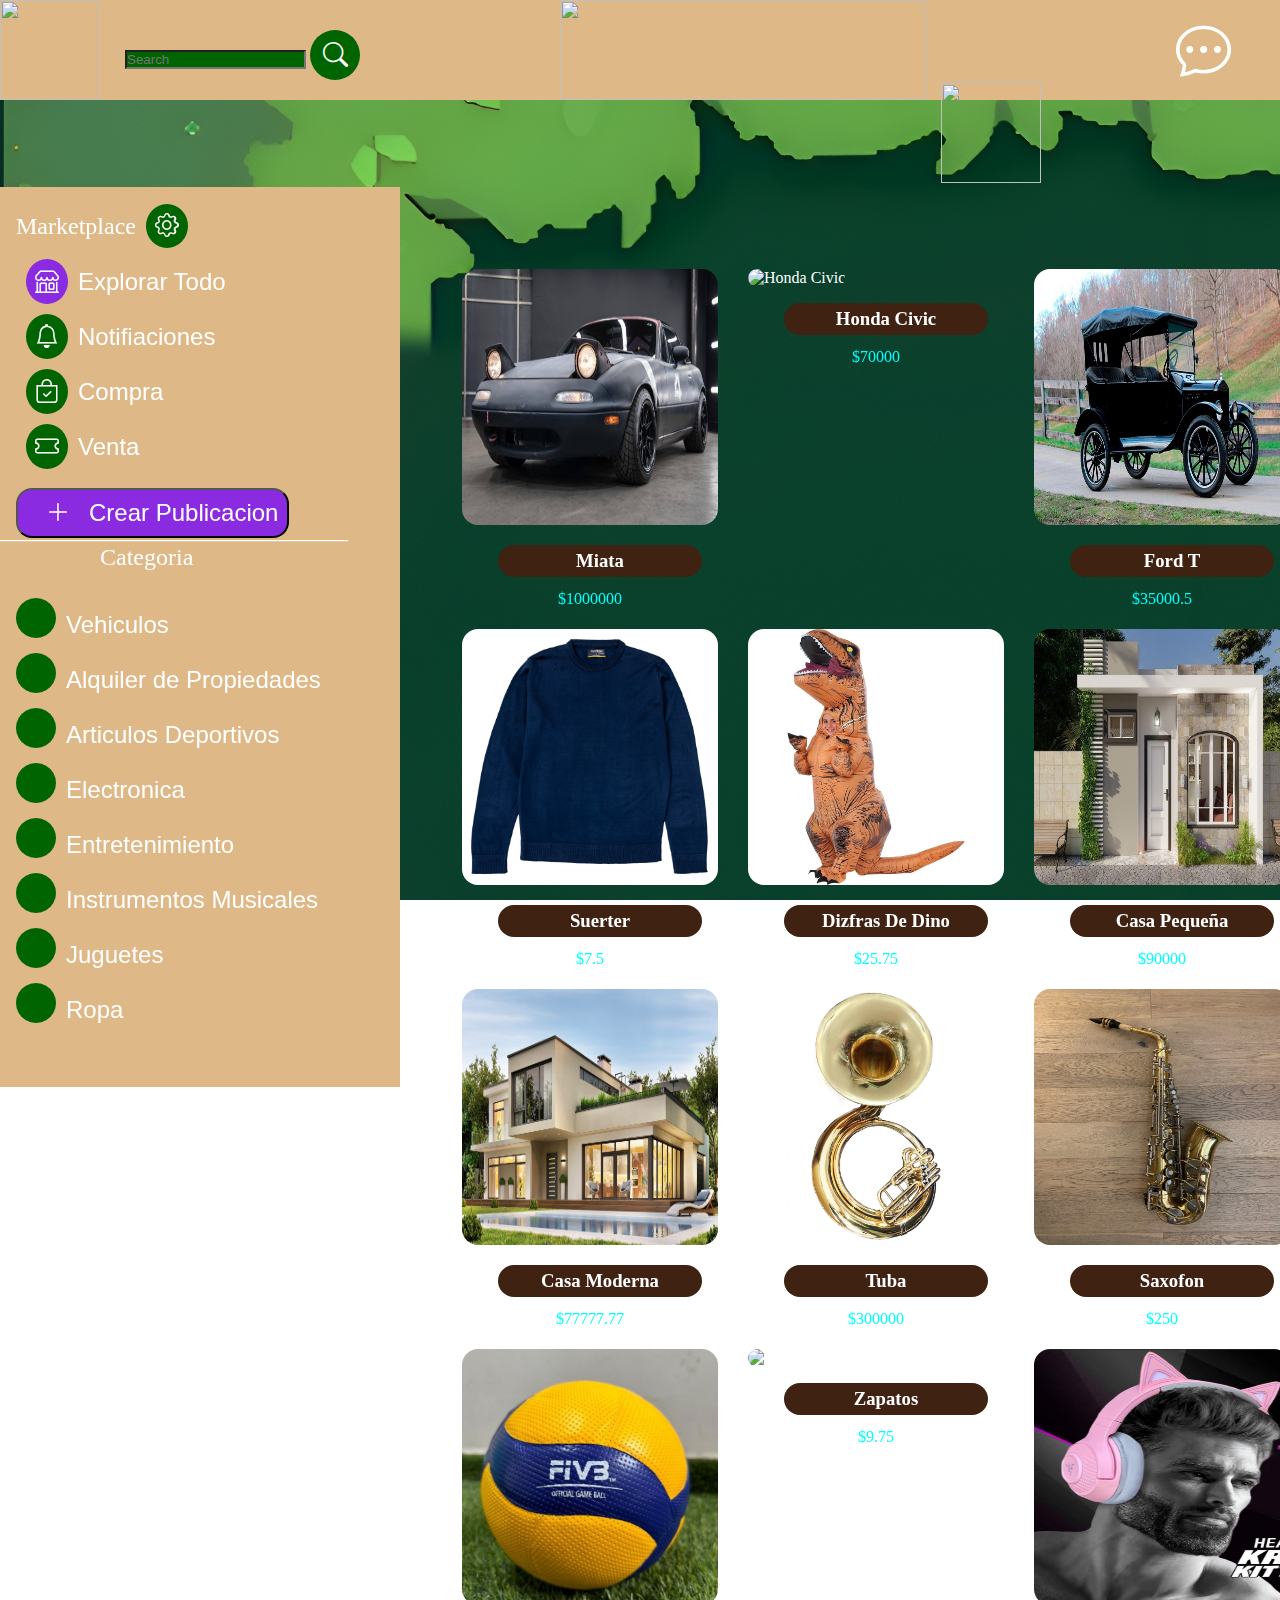
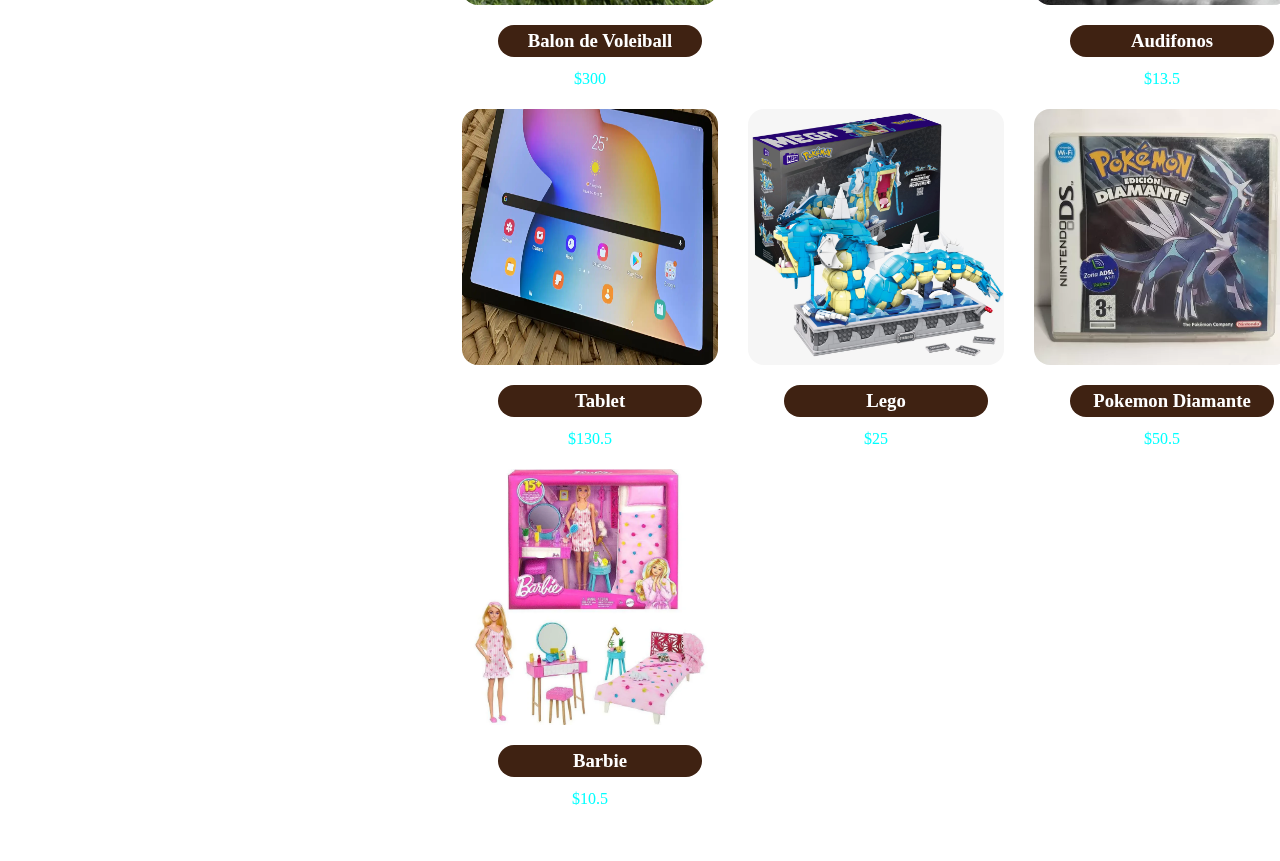
==== html/Inicio.html @ cc0a30ee "primera" ====
<!DOCTYPE html>
<html lang="en">
<head>
    <meta charset="UTF-8">
    <meta name="viewport" content="width=device-width, initial-scale=1.0">
    <title>Marketplace</title>
    <link rel="icon" href="/IMG/capy (1).png">
    <link rel="stylesheet" href="/css/style.css">
    <link rel="stylesheet" href="https://cdn.jsdelivr.net/npm/bootstrap-icons@1.11.1/font/bootstrap-icons.css">
    <link rel="preconnect" href="https://fonts.googleapis.com">
    <link rel="preconnect" href="https://fonts.gstatic.com" crossorigin>
    <link href="https://fonts.googleapis.com/css2?family=Press+Start+2P&family=VT323&display=swap" rel="stylesheet">
</head>
<body>
    <nav class="navba">
        <div class="icono"><a href="#"><img src="/IMG/capicarrito.png" width="100" height="100"></a></div>
        <div class="container-fluid">
          <form class="d-flex" role="search">
            <input class="form-control" type="search" placeholder="Search" aria-label="Search">
            <button class="btn" type="submit"><i class="bi bi-search"></i></button>
          </form>
        </div>
        <div class="logo"><a href="/html/index.html"><img src="https://capi-capi.citasmedicasmaryury.com/wp-content/uploads/2023/08/cropped-cropped-Picsart_23-06-19_20-56-57-353-1-scaled-1-396x132.jpg" width="366" height="100"></a></div>
        <div class="chat"><a href="#"><i class="bi bi-chat-dots"></i></a></div>
        <div class="cuenta"><a href="#"><img src="/IMG/capiuser.png" width="100" height="100"></a></div>
      </nav>
      <div class="wrapper">
      <aside>
        <div class="menu">
          <ul>
          <li class="Marketplac"><label>Marketplace<i class="bi bi-gear"></i></label></li>
          <li class="Marketplace"><button id="todos" class="btn-Explo boton-categoria"><i class="bi bi-shop"></i>Explorar Todo</button></li>
          <li class="Marketplac"><button class="btn-M"><i class="bi bi-bell"></i>Notifiaciones</button></li>
          <li class="Marketplac"><button class="btn-M"><i class="bi bi-bag-check"></i>Compra</button></li>
          <li class="Marketplac"><button class="btn-M"><i class="bi bi-ticket"></i>Venta</button></li>
          <li class="Marketplace"><button class="btn-Publi"><i class="bi bi-plus-lg"></i>Crear Publicacion</button></li>
          </ul>
          <label for="">_____________________________</label>
          <br>
          <label for="" class="Cat">Categoria</label>
          <div>
          <ul>
            <li class="Category"><button id="vehiculos" class="Categoria boton-categoria"><i id="Circulo" class="bi bi-circle-fill "></i>Vehiculos</button></li>
            <li class="Category"><button id="alquiler" class="Categoria boton-categoria"><i id="Circulo" class="bi bi-circle-fill "></i>Alquiler de Propiedades </button></li>
            <li class="Category"><button id="deportes" class="Categoria boton-categoria"><i id="Circulo" class="bi bi-circle-fill "></i>Articulos Deportivos</button></li>
            <li class="Category"><button id="electronica" class="Categoria boton-categoria"><i id="Circulo" class="bi bi-circle-fill "></i>Electronica</button></li>
            <li class="Category"><button id="entretenimiento" class="Categoria boton-categoria"><i id="Circulo" class="bi bi-circle-fill"></i>Entretenimiento</button></li>
            <li class="Category"><button id="instrumentos" class="Categoria boton-categoria"><i id="Circulo" class="bi bi-circle-fill"></i>Instrumentos Musicales</button></li>
            <li class="Category"><button id="juguetes" class="Categoria boton-categoria"><i id="Circulo" class="bi bi-circle-fill"></i>Juguetes</button></li>
            <li class="Category"><button id="ropa" class="Categoria boton-categoria"><i id="Circulo" class="bi bi-circle-fill"></i>Ropa</button></li>
          </ul>
        </div>
        </div>
      </aside>
      <main>
        <div id="contenedor-productos" class="contenedor-productos">
        </div>
      </main>
    </div>
</body>
<script src="/js/categoria.js"></script>
</html>
---- css/style.css ----
*{
  padding: 0;
  margin: 0;
  text-decoration: none;
  box-sizing: border-box;
  color: white;
}
body{
  background: url(/IMG/fondo.jpg);
  background-attachment: fixed;
}
.navba{
  background-color: burlywood;
  height: 100px;
}
.container-fluid{
  float: left;
  margin-left: 25px;
  margin-top: 30px;
}
.form-control{
  background: darkgreen;
  color: white;
}
.icono{
  float: left;
  position: relative;
}
.logo{
  float: left;
  padding: 0;
  margin-left: 200px;
}
.chat{
  float: left;
  position: relative;
  margin-left: 25px;
  margin-top: 20px;
  margin-left: 250px;
}
.cuenta{
  float: left;
  position: relative;
  margin-left: 15px;
}
.chat i{
  font-size: 55px;
  text-decoration: none;
  color: white;
}
.btn{
  width: 50px;
  height: 50px;
  background-color: darkgreen;
  color: burlywood;
  border-radius: 100%;
  border: 0;
}
.btn i{
  font-size: 25px;
}
.menu{
  padding-right: 0;
  list-style-type: none;
  font-size: x-large;
  height: 900px;
  position: sticky;
}
aside{
  padding-right: 0;
  float: left;
  background-color: burlywood;
  color: white;
  position: sticky;
  top: 0;
  height: 900px;
}
main{
  float: right;
}
.Marketplace{
  padding: 1rem;
  border: 0;
  background-color: #E0ECFF;
  background-color: transparent; 
  width: 350px;
  height: 45px;
  margin-top: 10px;
  list-style-type: none;
  font-size:x-large;
}
.Marketplac{
  padding: 1rem;
  border: 0;
  background-color: #E0ECFF;
  background-color: transparent; 
  width: 350px;
  height: 45px;
  margin-top: 10px;
  font-size:x-large;
  list-style-type: none;
}
.Marketplac .btn-M{
  font-size:x-large;
}
.btn-Explo{
  border: 0;
  background-color: #E0ECFF;
  background-color: transparent;
  cursor: pointer;
  font-size: x-large;
}
.btn-M{
  border: 0;
  background-color: #E0ECFF;
  background-color: transparent;
  cursor: pointer;
}
.btn-Publi{
  padding: 9px;
  background-color: blueviolet;
  cursor: pointer;
  font-size: x-large;
  border-radius:1rem;
}
.btn-Publi:hover{
  color:#3F2212;
}
.Marketplace i{
  padding: 9px;
  font-size: x-large;
  background-color:blueviolet;
  margin: 10px;
  border-radius: 100%;
}
.Marketplac i{
  padding: 9px;
  font-size: x-large;
  background-color: darkgreen;
  margin: 10px;
  border-radius: 100%;
}
.Category{
  padding: 1rem;
  border: 0;
  background-color: #E0ECFF;
  background-color: transparent; 
  width: 350px;
  height: 45px;
  margin-top: 10px;
  font-size:x-large;
  list-style-type: none;
}
.Categoria{
  border: 0;
  background-color: #E0ECFF;
  background-color: transparent;
  cursor: pointer;
  font-size: x-large;
}
.Categoria i{
  font-size: 40px;
  margin-right: 10px;
  color: darkgreen;
}
.Cat{
  margin-top: 15px;
  margin-left: 100px;
}
.contenedor-productos{
  padding: 2rem;
  margin-top: 50px;
  display: grid;
  grid-template-columns: repeat(3,1fr)
}
.producto-imagen{
  margin-left: 30px;
  border-radius: 1rem;
  cursor: cell;
}
.producto-detalles{
  padding: 1rem;
  position: relative;
  padding: 1rem;
  display: flex;
  flex-direction: column;
  gap: 0.5rem;
}
.producto-titulo{
  text-align: center;
  margin: center;
  padding: 5px;
  margin-left: 50px;
  background-color: #3F2212;
  border-radius: 1rem;
  cursor:cell;
}
.producto-precio{
  padding: 5px;
  margin-left: 30px;
  color: aqua;
  text-align: center;
}
.producto-agregar{
  margin: 0;
  background-color: burlywood;
  border-radius: 1rem;
  transition: background-color .2s, color .2s;
}
.producto-agregar:hover{
  background-color: #3F2212;
  color: white;
}
.btn-toolbar{
  padding: 50px;
  margin-left: 365px;
}
.bn {
  margin-left: 15px;
  width: 42px;
  height: 38px;
  background-color: burlywood;
  transition: background-color .2s, color .2s;
}
.bn:hover{
  background-color: #3F2212;
  color: white;
}
.wrapper{
  float: left;
  display: grid;
  grid-template-columns: 400px 1fr;
}
.boton-categoria.active{
  color:darkgreen;
text-decoration:underline;
}
.boton-categoria:hover,.btn-M:hover{
  color: #3F2212;
}
/*font-family: 'Press Start 2P', cursive;*/
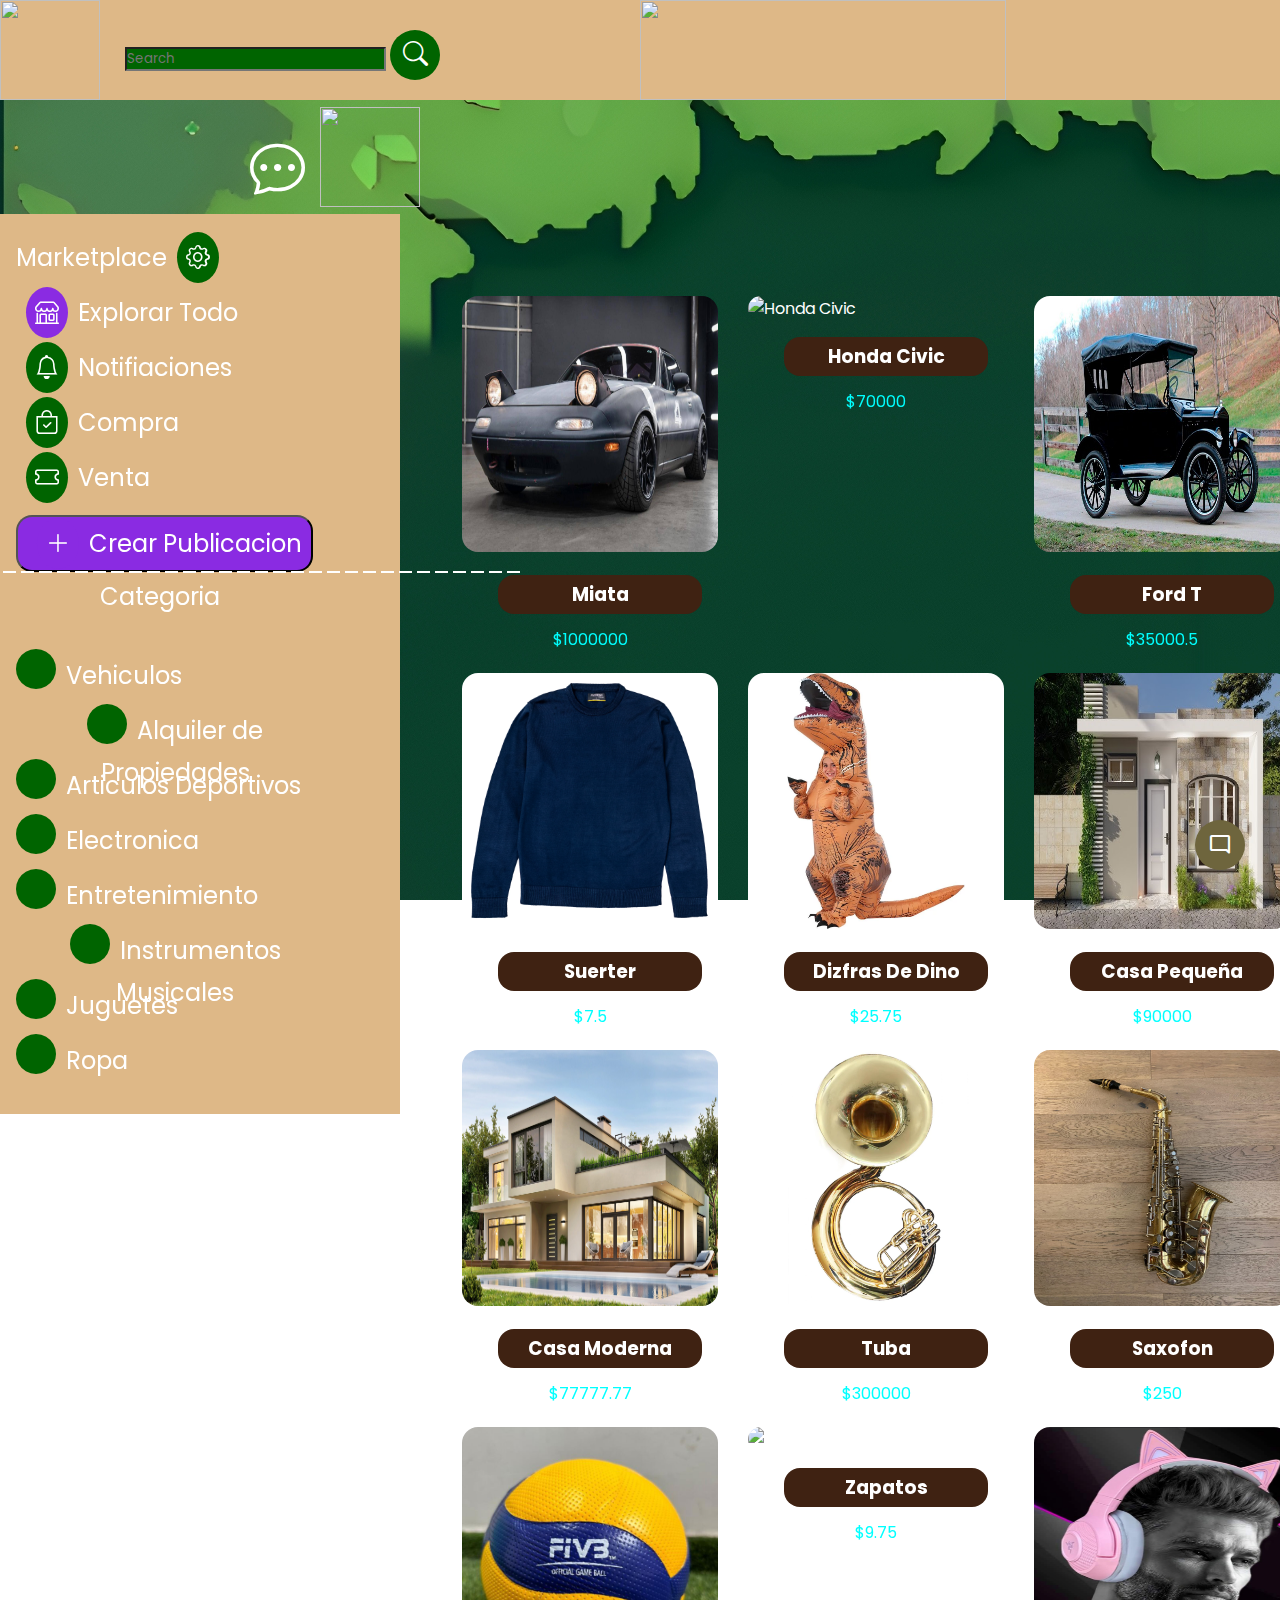
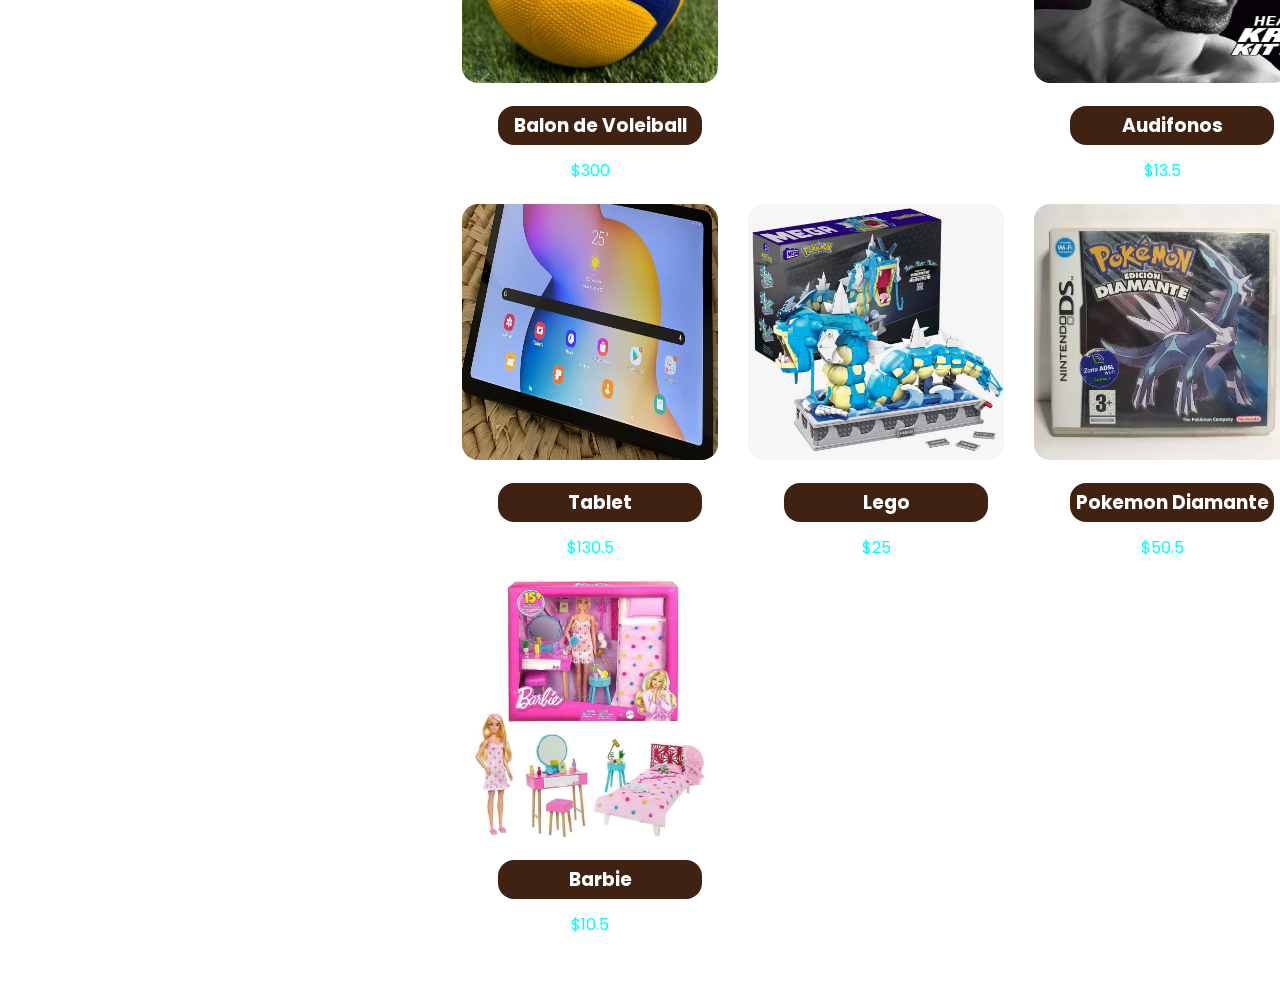
==== commit e803caa4: "chatbot y bugs" ====
--- a/html/Inicio.html
+++ b/html/Inicio.html
@@ -1,15 +1,23 @@
 <!DOCTYPE html>
-<html lang="en">
+<html lang="en" dir = "ltr">
 <head>
     <meta charset="UTF-8">
     <meta name="viewport" content="width=device-width, initial-scale=1.0">
     <title>Marketplace</title>
+    <link rel="stylesheet" href="/css/bot.css">
     <link rel="icon" href="/IMG/capy (1).png">
     <link rel="stylesheet" href="/css/style.css">
     <link rel="stylesheet" href="https://cdn.jsdelivr.net/npm/bootstrap-icons@1.11.1/font/bootstrap-icons.css">
     <link rel="preconnect" href="https://fonts.googleapis.com">
     <link rel="preconnect" href="https://fonts.gstatic.com" crossorigin>
     <link href="https://fonts.googleapis.com/css2?family=Press+Start+2P&family=VT323&display=swap" rel="stylesheet">
+
+    <!-- Google Fonts Link For Icons -->
+    <link rel="stylesheet" href="https://fonts.googleapis.com/css2?family=Material+Symbols+Outlined:opsz,wght,FILL,GRAD@48,400,0,0" />
+    <link rel="stylesheet" href="https://fonts.googleapis.com/css2?family=Material+Symbols+Rounded:opsz,wght,FILL,GRAD@48,400,1,0" />
+    <script src="/js/script.js" defer></script>
+
+
 </head>
 <body>
     <nav class="navba">
@@ -57,6 +65,29 @@
         </div>
       </main>
     </div>
+
+      <!-- chatbot -->
+      <button class="chatbot-toggler">
+        <span class="material-symbols-rounded">mode_comment</span>
+        <span class="material-symbols-outlined">close</span>
+      </button>
+      <div class="chatbot">
+        <header>
+          <h2>Sr.freddy</h2>
+          <span class="close-btn material-symbols-outlined">close</span>
+        </header>
+        <ul class="chatbox">
+          <li class="chat incoming">
+            <span class="material-symbols-outlined">smart_toy</span>
+            <p>Hola Sr.capy aun<br>sigue interesado en el miata?</p>
+          </li>
+        </ul>
+        <div class="chat-input" >
+          <textarea placeholder="Ingresar mensaje..." spellcheck="false" required></textarea>
+          <span id="send-btn" class="material-symbols-rounded">send</span>
+        </div>
+      </div>
+      
 </body>
 <script src="/js/categoria.js"></script>
 </html>--- a/css/bot.css
+++ b/css/bot.css
@@ -0,0 +1,194 @@
+/* Chatbot*/
+@import url('https://fonts.googleapis.com/css2?family=Poppins:wght@400;500;600&display=swap');
+* {
+  margin: 0;
+  padding: 0;
+  box-sizing: border-box;
+  font-family: "Poppins", sans-serif;
+}
+body {
+  background: rgb(0, 32, 1), 253, 230;
+}
+.chatbot-toggler {
+  position: fixed;
+  bottom: 30px;
+  right: 35px;
+  outline: none;
+  border: none;
+  height: 50px;
+  width: 50px;
+  display: flex;
+  cursor: pointer;
+  align-items: center;
+  justify-content: center;
+  border-radius: 50%;
+  background: rgb(110, 101, 61);
+  transition: all 0.2s ease;
+}
+body.show-chatbot .chatbot-toggler {
+  transform: rotate(90deg);
+}
+.chatbot-toggler span {
+  color: #fff;
+  position: absolute;
+}
+.chatbot-toggler span:last-child,
+body.show-chatbot .chatbot-toggler span:first-child  {
+  opacity: 0;
+}
+body.show-chatbot .chatbot-toggler span:last-child {
+  opacity: 1;
+}
+.chatbot {
+  position: fixed;
+  right: 35px;
+  bottom: 90px;
+  width: 420px;
+  background: #867755;
+  border-radius: 15px;
+  overflow: hidden;
+  opacity: 0;
+  pointer-events: none;
+  transform: scale(0.5);
+  transform-origin: bottom right;
+  box-shadow: 0 0 128px 0 rgba(0,0,0,0.1),
+              0 32px 64px -48px rgba(0,0,0,0.5);
+  transition: all 0.1s ease;
+}
+body.show-chatbot .chatbot {
+  opacity: 1;
+  pointer-events: auto;
+  transform: scale(1);
+}
+.chatbot header {
+  padding: 16px 0;
+  position: relative;
+  text-align: center;
+  color: #fff;
+  background: #042c04;
+  box-shadow: 0 2px 10px rgba(0,0,0,0.1);
+}
+.chatbot header span {
+  position: absolute;
+  right: 15px;
+  top: 50%;
+  display: none;
+  cursor: pointer;
+  transform: translateY(-50%);
+}
+header h2 {
+  font-size: 1.4rem;
+}
+.chatbot .chatbox {
+  overflow-y: auto;
+  height: 510px;
+  padding: 30px 20px 100px;
+}
+.chatbot :where(.chatbox, textarea)::-webkit-scrollbar {
+  width: 6px;
+}
+.chatbot :where(.chatbox, textarea)::-webkit-scrollbar-track {
+  background: #fff;
+  border-radius: 25px;
+}
+.chatbot :where(.chatbox, textarea)::-webkit-scrollbar-thumb {
+  background: #ccc;
+  border-radius: 25px;
+}
+.chatbox .chat {
+  display: flex;
+  list-style: none;
+}
+.chatbox .outgoing {
+  margin: 20px 0;
+  justify-content: flex-end;
+}
+.chatbox .incoming span {
+  width: 32px;
+  height: 32px;
+  color: #fff;
+  cursor: default;
+  text-align: center;
+  line-height: 32px;
+  align-self: flex-end;
+  background: #05632a;
+  border-radius: 4px;
+  margin: 0 10px 7px 0;
+}
+.chatbox .chat p {
+  white-space: pre-wrap;
+  padding: 12px 16px;
+  border-radius: 10px 10px 0 10px;
+  max-width: 75%;
+  color: #fff;
+  font-size: 0.95rem;
+  background: #053607;
+}
+.chatbox .incoming p {
+  border-radius: 10px 10px 10px 0;
+}
+.chatbox .chat p.error {
+  color: #721c24;
+  background: #f8d7da;
+}
+.chatbox .incoming p {
+  color: #000;
+  background: #f2f2f2;
+}
+.chatbot .chat-input {
+  display: flex;
+  gap: 5px;
+  position: absolute;
+  bottom: 0;
+  width: 100%;
+  background: #a6a7a6;
+  padding: 3px 20px;
+  border-top: 1px solid #c2c0c0;
+}
+.chat-input textarea {
+  height: 55px;
+  width: 100%;
+  border: none;
+  outline: none;
+  resize: none;
+  max-height: 180px;
+  padding: 15px 15px 15px 0;
+  font-size: 0.95rem;
+}
+.chat-input span {
+  align-self: flex-end;
+  color: #070707;
+  cursor: pointer;
+  height: 55px;
+  display: flex;
+  align-items: center;
+  visibility: hidden;
+  font-size: 1.35rem;
+}
+.chat-input textarea:valid ~ span {
+  visibility: visible;
+}
+
+@media (max-width: 490px) {
+  .chatbot-toggler {
+    right: 20px;
+    bottom: 20px;
+  }
+  .chatbot {
+    right: 0;
+    bottom: 0;
+    height: 100%;
+    border-radius: 0;
+    width: 100%;
+  }
+  .chatbot .chatbox {
+    height: 90%;
+    padding: 25px 15px 100px;
+  }
+  .chatbot .chat-input {
+    padding: 5px 15px;
+  }
+  .chatbot header span {
+    display: block;
+  }
+}--- a/css/style.css
+++ b/css/style.css
@@ -238,4 +238,199 @@
 .boton-categoria:hover,.btn-M:hover{
   color: #3F2212;
 }
-/*font-family: 'Press Start 2P', cursive;*/+/*font-family: 'Press Start 2P', cursive;*/
+
+/* Chatbot*/
+@import url('https://fonts.googleapis.com/css2?family=Poppins:wght@400;500;600&display=swap');
+* {
+  margin: 0;
+  padding: 0;
+  box-sizing: border-box;
+  font-family: "Poppins", sans-serif;
+}
+body {
+  background: rgb(0, 32, 1), 253, 230;
+}
+.chatbot-toggler {
+  position: fixed;
+  bottom: 30px;
+  right: 35px;
+  outline: none;
+  border: none;
+  height: 50px;
+  width: 50px;
+  display: flex;
+  cursor: pointer;
+  align-items: center;
+  justify-content: center;
+  border-radius: 50%;
+  background: rgb(110, 101, 61);
+  transition: all 0.2s ease;
+}
+body.show-chatbot .chatbot-toggler {
+  transform: rotate(90deg);
+}
+.chatbot-toggler span {
+  color: #fff;
+  position: absolute;
+}
+.chatbot-toggler span:last-child,
+body.show-chatbot .chatbot-toggler span:first-child  {
+  opacity: 0;
+}
+body.show-chatbot .chatbot-toggler span:last-child {
+  opacity: 1;
+}
+.chatbot {
+  position: fixed;
+  right: 35px;
+  bottom: 90px;
+  width: 420px;
+  background: #867755;
+  border-radius: 15px;
+  overflow: hidden;
+  opacity: 0;
+  pointer-events: none;
+  transform: scale(0.5);
+  transform-origin: bottom right;
+  box-shadow: 0 0 128px 0 rgba(0,0,0,0.1),
+              0 32px 64px -48px rgba(0,0,0,0.5);
+  transition: all 0.1s ease;
+}
+body.show-chatbot .chatbot {
+  opacity: 1;
+  pointer-events: auto;
+  transform: scale(1);
+}
+.chatbot header {
+  padding: 16px 0;
+  position: relative;
+  text-align: center;
+  color: #fff;
+  background: #042c04;
+  box-shadow: 0 2px 10px rgba(0,0,0,0.1);
+}
+.chatbot header span {
+  position: absolute;
+  right: 15px;
+  top: 50%;
+  display: none;
+  cursor: pointer;
+  transform: translateY(-50%);
+}
+header h2 {
+  font-size: 1.4rem;
+}
+.chatbot .chatbox {
+  overflow-y: auto;
+  height: 510px;
+  padding: 30px 20px 100px;
+}
+.chatbot :where(.chatbox, textarea)::-webkit-scrollbar {
+  width: 6px;
+}
+.chatbot :where(.chatbox, textarea)::-webkit-scrollbar-track {
+  background: #fff;
+  border-radius: 25px;
+}
+.chatbot :where(.chatbox, textarea)::-webkit-scrollbar-thumb {
+  background: #ccc;
+  border-radius: 25px;
+}
+.chatbox .chat {
+  display: flex;
+  list-style: none;
+}
+.chatbox .outgoing {
+  margin: 20px 0;
+  justify-content: flex-end;
+}
+.chatbox .incoming span {
+  width: 32px;
+  height: 32px;
+  color: #fff;
+  cursor: default;
+  text-align: center;
+  line-height: 32px;
+  align-self: flex-end;
+  background: #05632a;
+  border-radius: 4px;
+  margin: 0 10px 7px 0;
+}
+.chatbox .chat p {
+  white-space: pre-wrap;
+  padding: 12px 16px;
+  border-radius: 10px 10px 0 10px;
+  max-width: 75%;
+  color: #fff;
+  font-size: 0.95rem;
+  background: #053607;
+}
+.chatbox .incoming p {
+  border-radius: 10px 10px 10px 0;
+}
+.chatbox .chat p.error {
+  color: #721c24;
+  background: #f8d7da;
+}
+.chatbox .incoming p {
+  color: #000;
+  background: #f2f2f2;
+}
+.chatbot .chat-input {
+  display: flex;
+  gap: 5px;
+  position: absolute;
+  bottom: 0;
+  width: 100%;
+  background: #a6a7a6;
+  padding: 3px 20px;
+  border-top: 1px solid #c2c0c0;
+}
+.chat-input textarea {
+  height: 55px;
+  width: 100%;
+  border: none;
+  outline: none;
+  resize: none;
+  max-height: 180px;
+  padding: 15px 15px 15px 0;
+  font-size: 0.95rem;
+}
+.chat-input span {
+  align-self: flex-end;
+  color: #070707;
+  cursor: pointer;
+  height: 55px;
+  display: flex;
+  align-items: center;
+  visibility: hidden;
+  font-size: 1.35rem;
+}
+.chat-input textarea:valid ~ span {
+  visibility: visible;
+}
+
+@media (max-width: 490px) {
+  .chatbot-toggler {
+    right: 20px;
+    bottom: 20px;
+  }
+  .chatbot {
+    right: 0;
+    bottom: 0;
+    height: 100%;
+    border-radius: 0;
+    width: 100%;
+  }
+  .chatbot .chatbox {
+    height: 90%;
+    padding: 25px 15px 100px;
+  }
+  .chatbot .chat-input {
+    padding: 5px 15px;
+  }
+  .chatbot header span {
+    display: block;
+  }
+}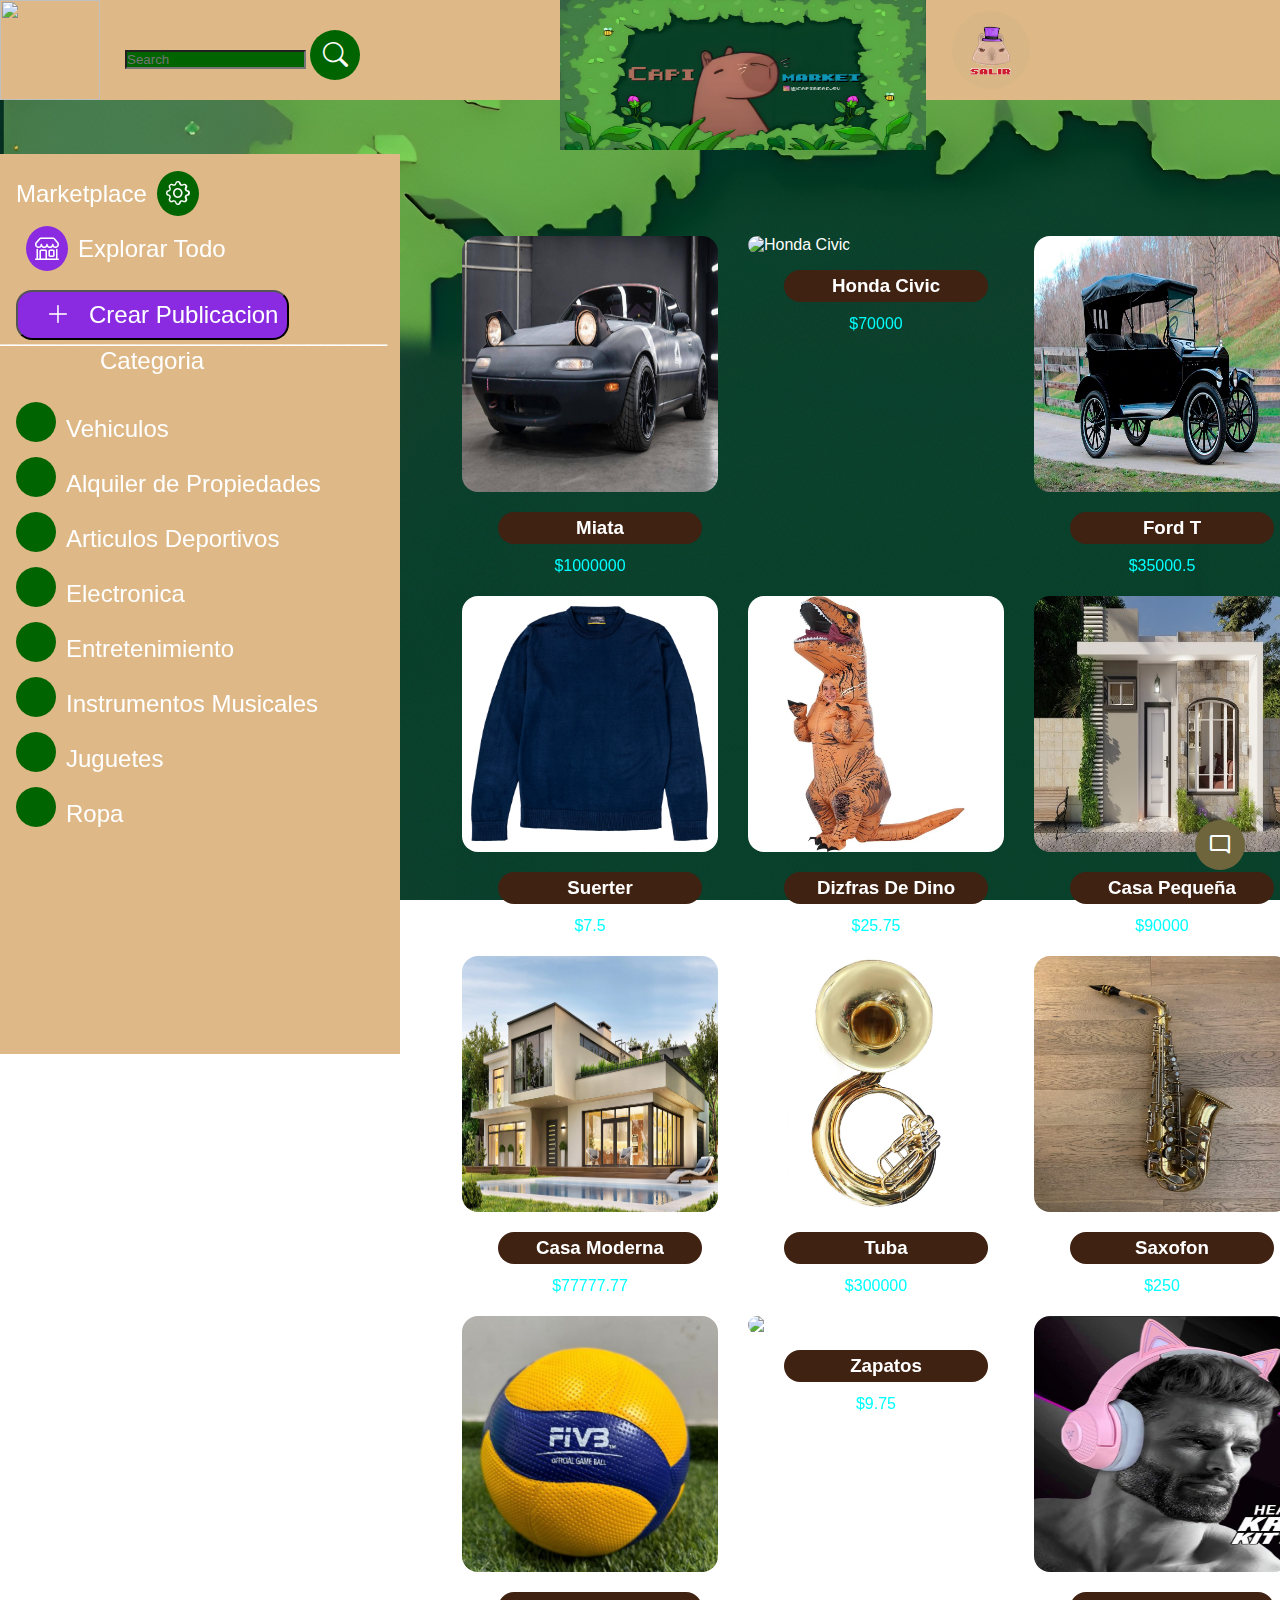
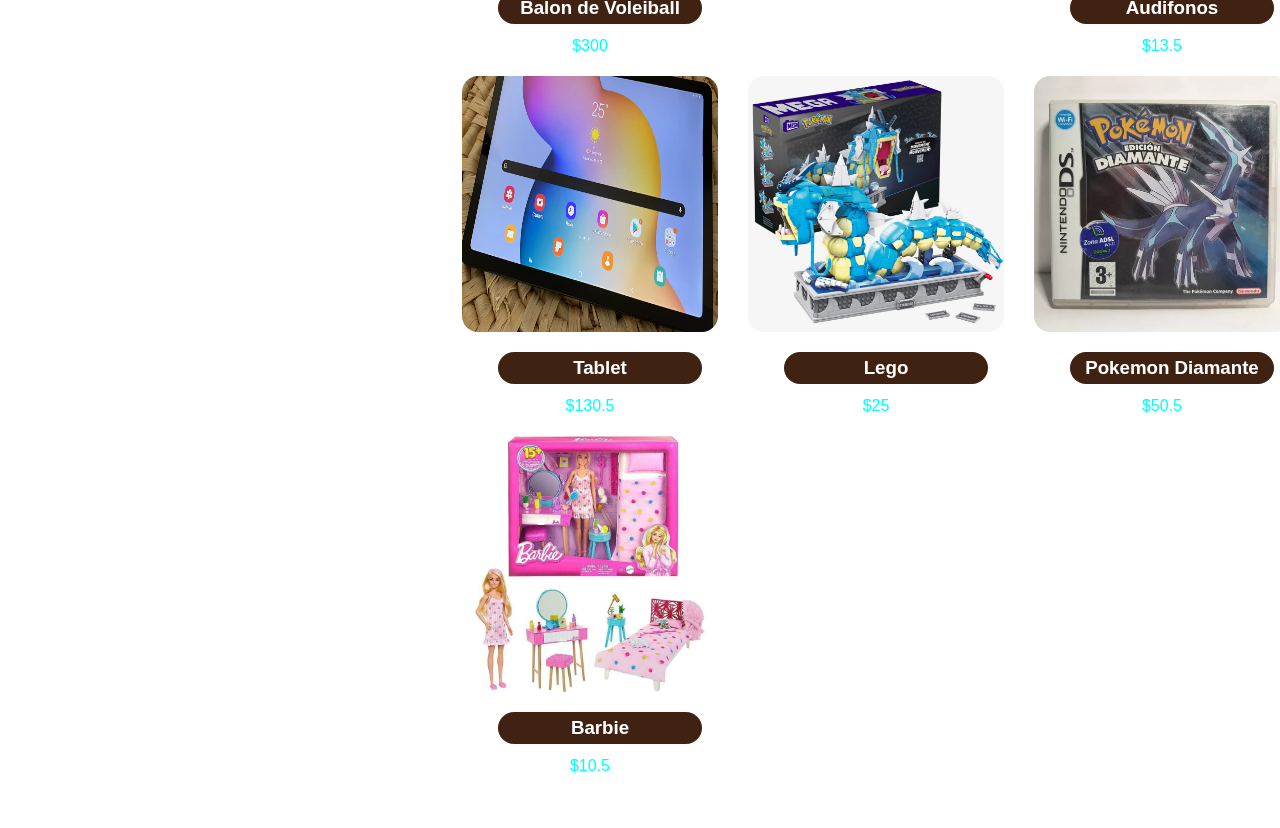
==== commit 59e30cc5: "sepa" ====
--- a/html/Inicio.html
+++ b/html/Inicio.html
@@ -28,20 +28,22 @@
             <button class="btn" type="submit"><i class="bi bi-search"></i></button>
           </form>
         </div>
-        <div class="logo"><a href="/html/index.html"><img src="https://capi-capi.citasmedicasmaryury.com/wp-content/uploads/2023/08/cropped-cropped-Picsart_23-06-19_20-56-57-353-1-scaled-1-396x132.jpg" width="366" height="100"></a></div>
-        <div class="chat"><a href="#"><i class="bi bi-chat-dots"></i></a></div>
-        <div class="cuenta"><a href="#"><img src="/IMG/capiuser.png" width="100" height="100"></a></div>
+        <div class="logo"><a href="/html/index.html"><img src="/IMG/marketplace.jpg" width="366" height="150"></a></div>
+        <div class="cuenta"><a href="#"><img src="/IMG/salida.png" width="100" height="100"></a></div>
       </nav>
       <div class="wrapper">
       <aside>
         <div class="menu">
           <ul>
           <li class="Marketplac"><label>Marketplace<i class="bi bi-gear"></i></label></li>
+
+          <a href="Inicio.html">
           <li class="Marketplace"><button id="todos" class="btn-Explo boton-categoria"><i class="bi bi-shop"></i>Explorar Todo</button></li>
-          <li class="Marketplac"><button class="btn-M"><i class="bi bi-bell"></i>Notifiaciones</button></li>
-          <li class="Marketplac"><button class="btn-M"><i class="bi bi-bag-check"></i>Compra</button></li>
-          <li class="Marketplac"><button class="btn-M"><i class="bi bi-ticket"></i>Venta</button></li>
+          </a>
+
+          <a href="Venta.html">
           <li class="Marketplace"><button class="btn-Publi"><i class="bi bi-plus-lg"></i>Crear Publicacion</button></li>
+          </a>
           </ul>
           <label for="">_____________________________</label>
           <br>
--- a/css/bot.css
+++ b/css/bot.css
@@ -1,5 +1,5 @@
 /* Chatbot*/
-@import url('https://fonts.googleapis.com/css2?family=Poppins:wght@400;500;600&display=swap');
+
 * {
   margin: 0;
   padding: 0;
--- a/css/style.css
+++ b/css/style.css
@@ -239,198 +239,3 @@
   color: #3F2212;
 }
 /*font-family: 'Press Start 2P', cursive;*/
-
-/* Chatbot*/
-@import url('https://fonts.googleapis.com/css2?family=Poppins:wght@400;500;600&display=swap');
-* {
-  margin: 0;
-  padding: 0;
-  box-sizing: border-box;
-  font-family: "Poppins", sans-serif;
-}
-body {
-  background: rgb(0, 32, 1), 253, 230;
-}
-.chatbot-toggler {
-  position: fixed;
-  bottom: 30px;
-  right: 35px;
-  outline: none;
-  border: none;
-  height: 50px;
-  width: 50px;
-  display: flex;
-  cursor: pointer;
-  align-items: center;
-  justify-content: center;
-  border-radius: 50%;
-  background: rgb(110, 101, 61);
-  transition: all 0.2s ease;
-}
-body.show-chatbot .chatbot-toggler {
-  transform: rotate(90deg);
-}
-.chatbot-toggler span {
-  color: #fff;
-  position: absolute;
-}
-.chatbot-toggler span:last-child,
-body.show-chatbot .chatbot-toggler span:first-child  {
-  opacity: 0;
-}
-body.show-chatbot .chatbot-toggler span:last-child {
-  opacity: 1;
-}
-.chatbot {
-  position: fixed;
-  right: 35px;
-  bottom: 90px;
-  width: 420px;
-  background: #867755;
-  border-radius: 15px;
-  overflow: hidden;
-  opacity: 0;
-  pointer-events: none;
-  transform: scale(0.5);
-  transform-origin: bottom right;
-  box-shadow: 0 0 128px 0 rgba(0,0,0,0.1),
-              0 32px 64px -48px rgba(0,0,0,0.5);
-  transition: all 0.1s ease;
-}
-body.show-chatbot .chatbot {
-  opacity: 1;
-  pointer-events: auto;
-  transform: scale(1);
-}
-.chatbot header {
-  padding: 16px 0;
-  position: relative;
-  text-align: center;
-  color: #fff;
-  background: #042c04;
-  box-shadow: 0 2px 10px rgba(0,0,0,0.1);
-}
-.chatbot header span {
-  position: absolute;
-  right: 15px;
-  top: 50%;
-  display: none;
-  cursor: pointer;
-  transform: translateY(-50%);
-}
-header h2 {
-  font-size: 1.4rem;
-}
-.chatbot .chatbox {
-  overflow-y: auto;
-  height: 510px;
-  padding: 30px 20px 100px;
-}
-.chatbot :where(.chatbox, textarea)::-webkit-scrollbar {
-  width: 6px;
-}
-.chatbot :where(.chatbox, textarea)::-webkit-scrollbar-track {
-  background: #fff;
-  border-radius: 25px;
-}
-.chatbot :where(.chatbox, textarea)::-webkit-scrollbar-thumb {
-  background: #ccc;
-  border-radius: 25px;
-}
-.chatbox .chat {
-  display: flex;
-  list-style: none;
-}
-.chatbox .outgoing {
-  margin: 20px 0;
-  justify-content: flex-end;
-}
-.chatbox .incoming span {
-  width: 32px;
-  height: 32px;
-  color: #fff;
-  cursor: default;
-  text-align: center;
-  line-height: 32px;
-  align-self: flex-end;
-  background: #05632a;
-  border-radius: 4px;
-  margin: 0 10px 7px 0;
-}
-.chatbox .chat p {
-  white-space: pre-wrap;
-  padding: 12px 16px;
-  border-radius: 10px 10px 0 10px;
-  max-width: 75%;
-  color: #fff;
-  font-size: 0.95rem;
-  background: #053607;
-}
-.chatbox .incoming p {
-  border-radius: 10px 10px 10px 0;
-}
-.chatbox .chat p.error {
-  color: #721c24;
-  background: #f8d7da;
-}
-.chatbox .incoming p {
-  color: #000;
-  background: #f2f2f2;
-}
-.chatbot .chat-input {
-  display: flex;
-  gap: 5px;
-  position: absolute;
-  bottom: 0;
-  width: 100%;
-  background: #a6a7a6;
-  padding: 3px 20px;
-  border-top: 1px solid #c2c0c0;
-}
-.chat-input textarea {
-  height: 55px;
-  width: 100%;
-  border: none;
-  outline: none;
-  resize: none;
-  max-height: 180px;
-  padding: 15px 15px 15px 0;
-  font-size: 0.95rem;
-}
-.chat-input span {
-  align-self: flex-end;
-  color: #070707;
-  cursor: pointer;
-  height: 55px;
-  display: flex;
-  align-items: center;
-  visibility: hidden;
-  font-size: 1.35rem;
-}
-.chat-input textarea:valid ~ span {
-  visibility: visible;
-}
-
-@media (max-width: 490px) {
-  .chatbot-toggler {
-    right: 20px;
-    bottom: 20px;
-  }
-  .chatbot {
-    right: 0;
-    bottom: 0;
-    height: 100%;
-    border-radius: 0;
-    width: 100%;
-  }
-  .chatbot .chatbox {
-    height: 90%;
-    padding: 25px 15px 100px;
-  }
-  .chatbot .chat-input {
-    padding: 5px 15px;
-  }
-  .chatbot header span {
-    display: block;
-  }
-}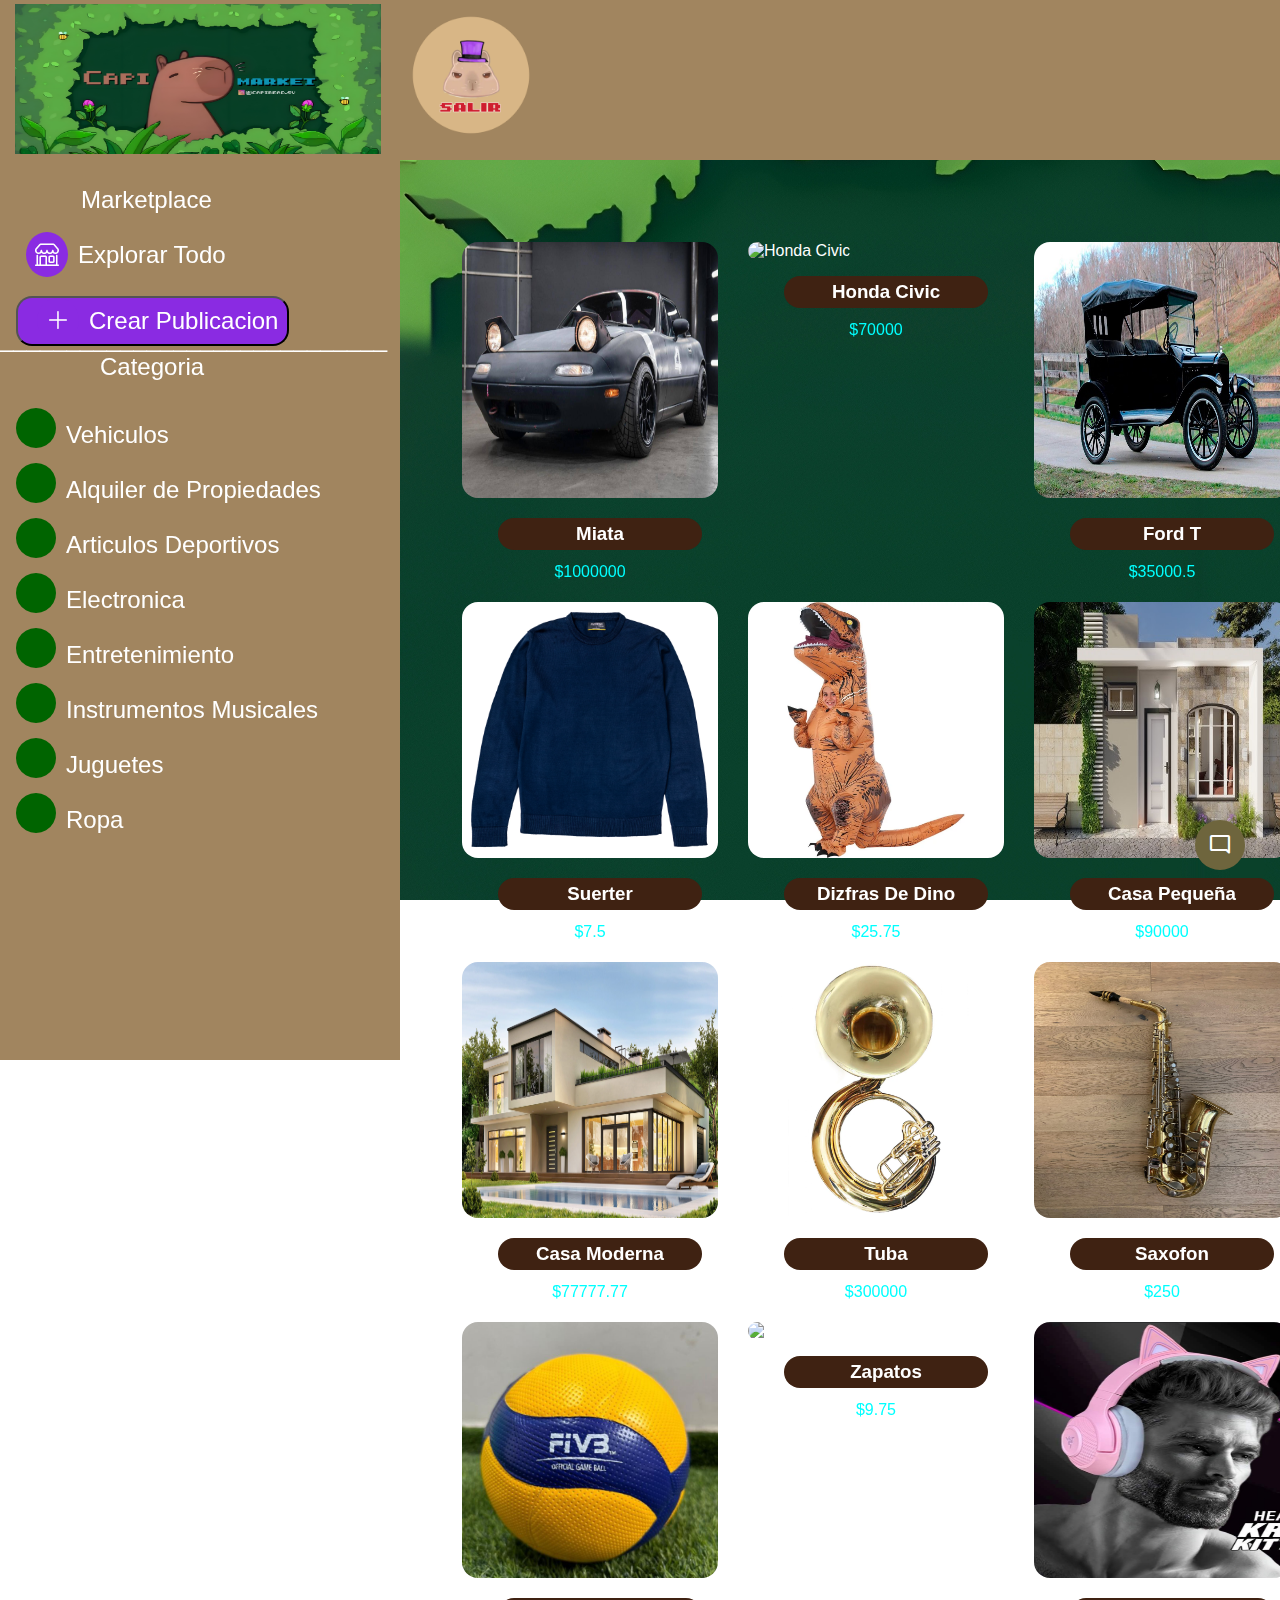
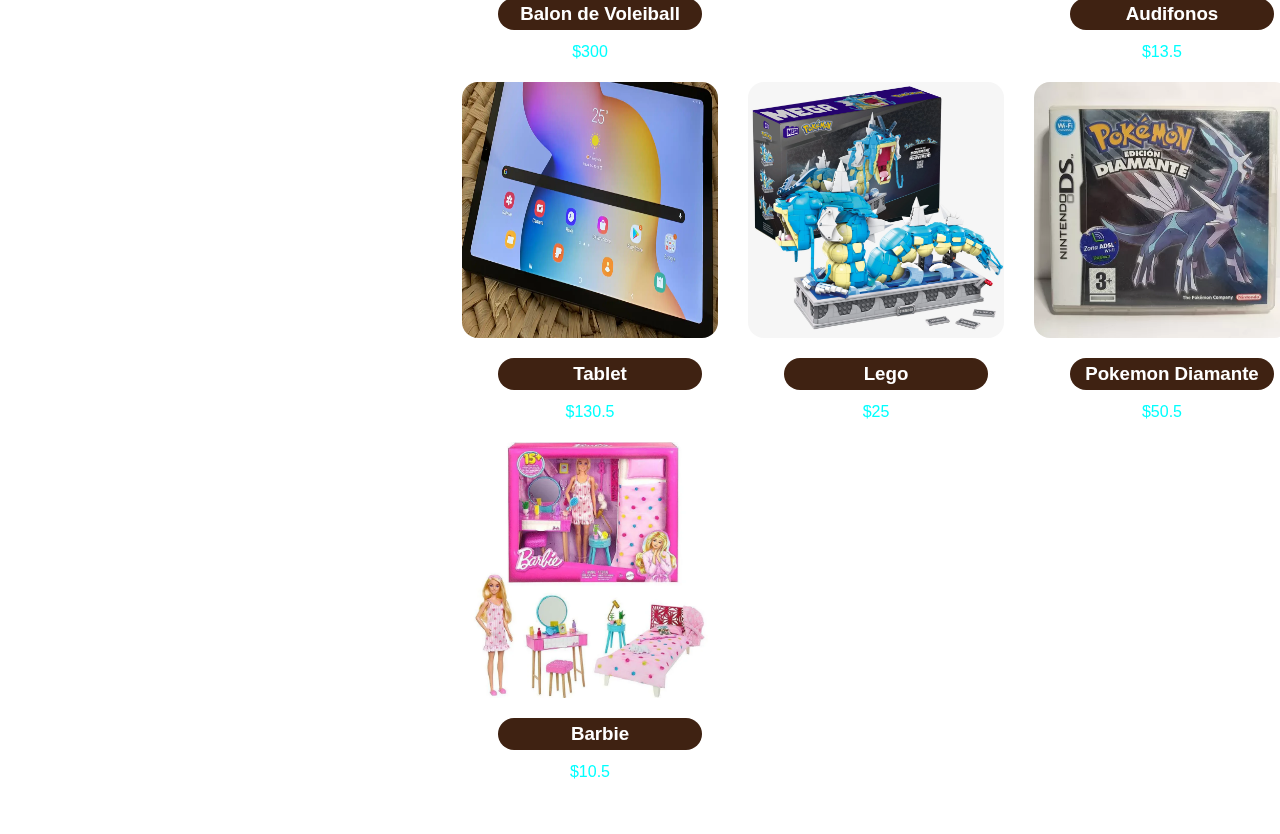
==== commit be8ff5e0: "nuevo" ====
--- a/html/Inicio.html
+++ b/html/Inicio.html
@@ -21,21 +21,16 @@
 </head>
 <body>
     <nav class="navba">
-        <div class="icono"><a href="#"><img src="/IMG/capicarrito.png" width="100" height="100"></a></div>
-        <div class="container-fluid">
-          <form class="d-flex" role="search">
-            <input class="form-control" type="search" placeholder="Search" aria-label="Search">
-            <button class="btn" type="submit"><i class="bi bi-search"></i></button>
-          </form>
         </div>
         <div class="logo"><a href="/html/index.html"><img src="/IMG/marketplace.jpg" width="366" height="150"></a></div>
-        <div class="cuenta"><a href="#"><img src="/IMG/salida.png" width="100" height="100"></a></div>
+        <div class="cuenta"><a href="#"><img src="/IMG/salida.png" width="150" height="150"></a></div>
       </nav>
+
       <div class="wrapper">
       <aside>
         <div class="menu">
           <ul>
-          <li class="Marketplac"><label>Marketplace<i class="bi bi-gear"></i></label></li>
+          <li class="Marketplac"><label>Marketplace</label></li>
 
           <a href="Inicio.html">
           <li class="Marketplace"><button id="todos" class="btn-Explo boton-categoria"><i class="bi bi-shop"></i>Explorar Todo</button></li>
--- a/css/style.css
+++ b/css/style.css
@@ -10,8 +10,8 @@
   background-attachment: fixed;
 }
 .navba{
-  background-color: burlywood;
-  height: 100px;
+  background-color: rgb(161, 133, 95);
+  height: 160px;
 }
 .container-fluid{
   float: left;
@@ -29,7 +29,8 @@
 .logo{
   float: left;
   padding: 0;
-  margin-left: 200px;
+  margin-top: 4px;
+  margin-left: 15px;
 }
 .chat{
   float: left;
@@ -69,7 +70,7 @@
 aside{
   padding-right: 0;
   float: left;
-  background-color: burlywood;
+  background-color: rgb(161, 133, 95);
   color: white;
   position: sticky;
   top: 0;
@@ -97,6 +98,7 @@
   width: 350px;
   height: 45px;
   margin-top: 10px;
+  margin-left: 65px;
   font-size:x-large;
   list-style-type: none;
 }
